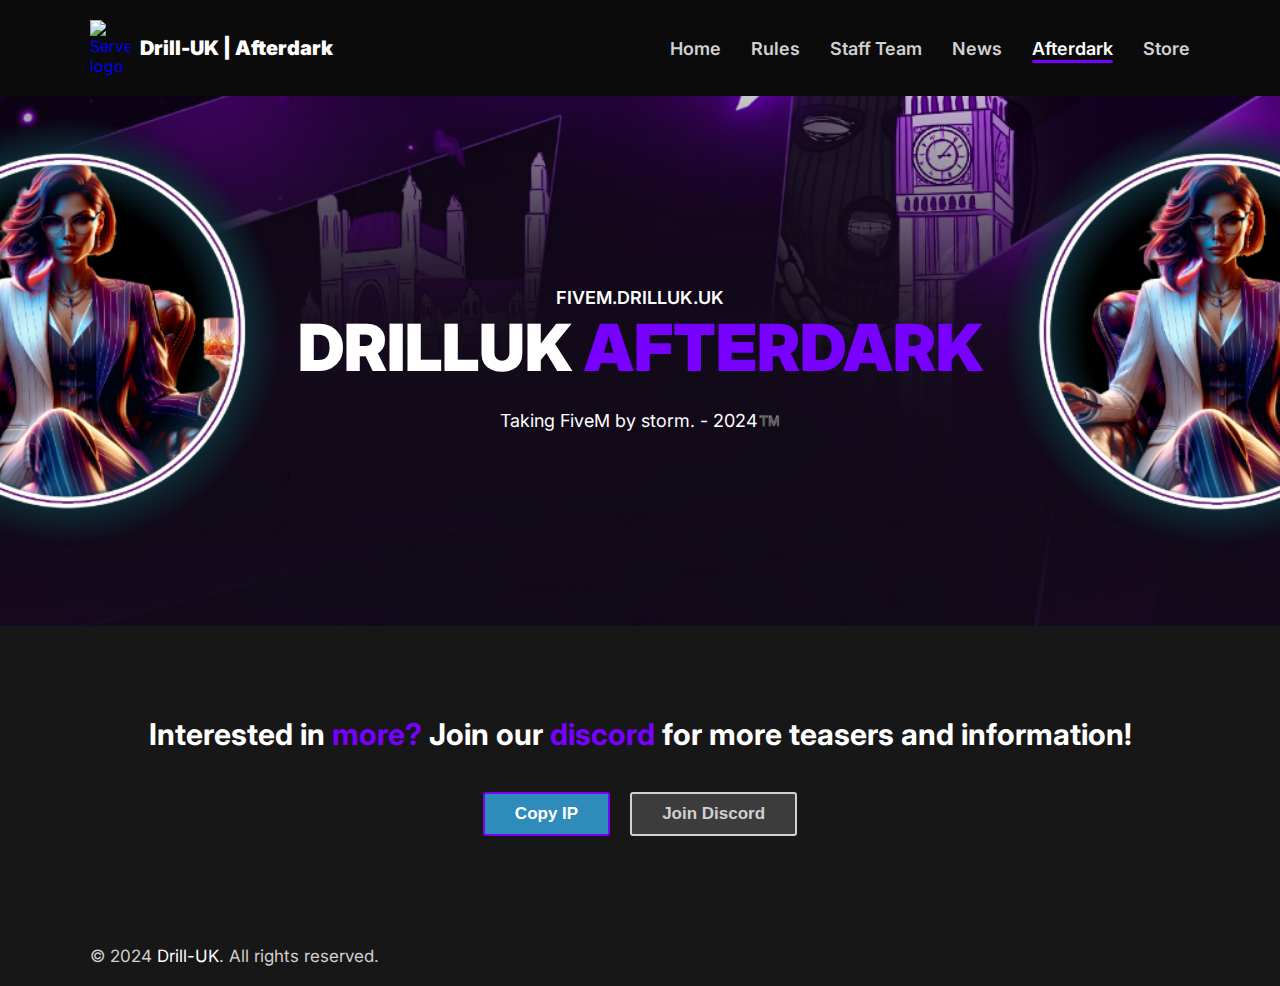
==== afterdark.html @ b443c5f1 "Improved Afterdark Page" ====
<!doctype html>
<html lang="en">
<head>
  <meta charset="UTF-8">
  <meta name="viewport" content="width=device-width, user-scalable=no, initial-scale=1.0, maximum-scale=1.0, minimum-scale=1.0">
  <meta http-equiv="X-UA-Compatible" content="ie=edge">

  <link rel="icon" href="images/logo.png">
  <meta name="description" content="Official DrillUK Website - The UK's #1 FiveM Network">
  <meta name="author" content="Drill UK">

  <link rel="stylesheet" href="css/global.css">
  <link rel="stylesheet" href="css/pages/afterdark.css">

  <title>Drill-UK | Afterdark</title>

       <!-- SEO Tags -->
       <meta name="keywords" content="DrillUK, FiveM, DayZ, gaming network, GTA RP">

       <!-- Social Media Meta Tags -->
    <meta property="og:title" content="Drill-UK | Rules">
    <meta property="og:description" content="Official DrillUK Website - The UK's #1 FiveM Network">
    <meta property="og:image" content="https://i.ibb.co/frv7qCF/drillukseo.png">
    <meta property="og:url" content="https://drilluk.uk">
    <meta name="twitter:title" content="Drill-UK | Rules">
    <meta name="twitter:description" content="Official DrillUK Website - The UK's #1 FiveM Network">
    <meta name="twitter:image" content="https://i.ibb.co/frv7qCF/drillukseo.png">
    <meta name="twitter:card" content="https://i.ibb.co/frv7qCF/drillukseo.png">
    <meta name="twitter:site" content="@drillukfivem">
    <meta name="twitter:creator" content="@drillukfivem">
</head> 

<body>
  <!--Navbar-->
  <div class="navbar">
    <div class="menu-mobile">
      <a href="index.html">
        <div class="logo">
          <img src="images/afterdarkLogo.png" alt="Server logo" class="logo-img">
          <h3 class="server-name">Drill-UK | Afterdark</h3>
        </div>
      </a>
      <div class="hamburger">
        <i class="fa-solid fa-bars"></i>
      </div>
    </div>

    <div class="links">
      <a href="index.html" class="link">Home</a>
      <a href="rules.html" class="link">Rules</a>
      <a href="staff-team.html" class="link">Staff Team</a>
      <a href="news.html" class="link">News</a>
      <a href="#" class="link active">Afterdark</a>
      <a href="https://drill-uk.tebex.io" class="link">Store</a>
    </div>
  </div>

  <!--Header-->
  <section id="header">
    <div class="content">
      <div class="info">
        <p class="fivem-server-ip">fivem.drilluk.uk</p>
        <h1 class="title">DrillUK  <span>Afterdark</span></h1>
      </div>
      <p class="description">
        Taking FiveM by storm. - 2024™️
      </p>
    </div>
  </section>

  <!--Server Join-->
  <section id="join-server">
    <div class="content">
      <h2 class="section-title">Interested in <span>more?</span> Join our <span>discord</span> for more teasers and information!</h2>
      <div class="buttons">
        <button class="copy-ip">Copy IP</button>
        <a href="https://discord.gg/drilluk" class="discord-link"><button class="join-discord">Join Discord</button></a>
      </div>
      <p class="ip-copied">IP was successfully copied!</p>
    </div>
  </section>

  <!--Footer-->
  <footer id="footer">
    <p class="copyright">&copy; 2024 <span class="server-name-footer">Drill-UK</span>. All rights reserved.</p>
    <div class="social-links">
      <a href="https://www.tiktok.com/@drill_uk_fivem?lang=en" class="link tiktok-link"><i class="fa-brands fa-tiktok"></i></a>
      <a href="https://discord.gg/drilluk/" class="link discord-link-footer"><i class="fa-brands fa-discord"></i></a>
    </div>
  </footer>
</body>
<script src="js/afterdark.js"></script>
<script src="https://kit.fontawesome.com/cbf5ee59c8.js" crossorigin="anonymous"></script>
</html>
---- css/global.css ----
@import url('https://fonts.googleapis.com/css2?family=Inter:wght@100;200;300;400;500;600;700;800;900&display=swap'); /*font-family: 'Inter', sans-serif;*/

* {
  margin: 0;
  padding: 0;
  box-sizing: border-box;
  scroll-behavior: smooth;
}

:root {
  --main-font: 'Inter', sans-serif;
  --main-color: #7700ff;
  --background-color: rgb(14, 13, 14);
  --white-color: #FFFFFF;
  --black-color: #000000;
  --description-color: #D2D0D0;

  --green-color: #4AFF6B;
  --ip-copied-background: rgba(74, 255, 107, 0.17);
  --ip-copied-icon-background: rgba(74, 255, 107, 0.5);

  --copy-ip-button-background: rgba(57, 190, 255, 0.7);
  --how-to-join-button-background: rgba(210, 208, 208, 0.2);
  --stats-background: rgba(210, 208, 208, 0.05);
  --stat-icon-background-2: rgba(57, 190, 255, 0.5);

  --scroll-bar: rgba(210, 208, 208, 0.3);
  --scroll-bar-hover: #555555FF;

  --red-color: #FF7C7C;
  --warning-background: rgba(255, 124, 124, 0.17);
  --warning-icon-background: rgba(255, 124, 124, 0.5);
  --warning-color: #F5C1C1;

  /*Admin-Team rank colors*/
  --default-rank-color: rgba(210, 208, 208, 0.3);
}

body {
  background: var(--background-color);
  font-family: var(--main-font);
}

/*Navbar*/
.navbar {
  display: flex;
  width: 100%;
  flex-direction: row;
  justify-content: space-between;
  align-items: center;
  padding: 20px 150px;
  background-color: rgba(0, 0, 0, 0.1);
  transition: 0.3s ease-in-out;
}

.navbar a {
  text-decoration: none;
}

.navbar .menu-mobile {
  display: flex;
  flex-direction: row;
  justify-content: space-between;
  align-items: center;
}

.navbar .menu-mobile .logo {
  display: flex;
  flex-direction: row;
  justify-content: left;
  align-items: center;
  gap: 10px;
}

.navbar .menu-mobile .logo img {
  max-width: 40px;
  height: auto;
}

.navbar .menu-mobile .logo h3 {
  color: var(--white-color);
  font-weight: 900;
  font-size: 20px;
}

.navbar .links {
  display: flex;
  flex-direction: row;
  gap: 30px;
  transition: 0.3s ease-in-out;
}

.navbar .links .link {
  color: var(--description-color);
  font-size: 18px;
  font-weight: 600;
  text-decoration: none;
  position: relative;
  transition: 0.2s;
}

.navbar .links .link.active {
  color: var(--white-color);
}

.navbar .links .link.active::after {
  content: "";
  position: absolute;
  bottom: -4px;
  left: 0;
  width: 100%;
  height: 3px;
  border-radius: 5px;
  background: var(--main-color);
}

.navbar .links .link:not(.active):hover {
  color: var(--white-color);
}

.navbar .menu-mobile .hamburger {
  color: var(--white-color);
  font-size: 20px;
  cursor: pointer;
  transition: 0.5s;
  display: none;
}

.navbar .menu-mobile .hamburger:hover {
  opacity: 0.8;
}

.navbar.active {
  max-height: 1000px;
}

.navbar.active .links {
  opacity: 1;
  z-index: 2;
}

/*Footer*/
#footer {
  padding: 20px 150px;
  width: 100%;
  display: flex;
  flex-direction: row;
  justify-content: space-between;
}

#footer p {
  color: var(--description-color);
  font-size: 17px;
}

#footer p span {
  color: var(--white-color);
}

#footer .social-links {
  display: flex;
  flex-direction: row;
  gap: 15px;
}

#footer .social-links .link {
  color: var(--description-color);
  text-decoration: none;
  font-size: 20px;
  transition: 0.2s;
}

#footer .social-links .link:hover {
  color: var(--white-color);
}

/*Scrollbar*/
::-webkit-scrollbar {
  width: 5px;
}

::-webkit-scrollbar-track {
  background: var(--stats-background);
}

::-webkit-scrollbar-thumb {
  background: var(--scroll-bar);
}

::-webkit-scrollbar-thumb:hover {
  background: var(--scroll-bar-hover);
}

/*Other*/
section:not(#header) .content {
  padding: 90px 150px;
  width: 100%;
}

/*Responsive*/
@media screen and (max-width: 1625px) {
  .navbar {
    padding: 20px 90px;
  }
}

@media screen and (max-width: 819px) {
  .navbar {
    padding: 20px 30px;
  }
}

@media screen and (max-width: 867px) {
  .navbar {
    flex-direction: column;
    gap: 30px;
    max-height: 90px;
  }

  .navbar .menu-mobile {
    width: 100%;
  }

  .navbar .menu-mobile .hamburger {
    display: flex;
  }

  .navbar .links {
    flex-direction: column;
    order: 2;
    width: 100%;
    opacity: 0;
    z-index: -1;
  }
}

@media screen and (max-width: 1625px) {
  section:not(#header) .content {
    padding: 90px;
  }

  #footer {
    padding: 20px 90px;
  }
}

@media screen and (max-width: 819px) {
  section:not(#header) .content {
    padding: 50px 30px;
  }

  #footer {
    padding: 20px 30px;
  }
}

@media screen and (max-width: 564px) {
  #footer {
    flex-direction: column;
    gap: 30px;
    align-items: center;
    justify-content: center;
    text-align: center;
  }
}
---- css/pages/afterdark.css ----
@import "css/global.css";

/*Header*/
#header {
    background: url("../../images/afterdarkLogo2.png") no-repeat fixed center;
    min-width: 100%;
    min-height: 530px;
    height: 50vh;
    background-size: cover;
    -moz-background-size: cover;
    -o-background-size: cover;
    -webkit-background-size: cover;
    z-index: 0;
    display: flex;
    align-items: center;
}

@media screen and (max-width: 768px) {
    #header .content {
        display: flex;
        flex-direction: column;
        align-items: center;
    }
    #header .content .info {
        text-align: center;
    }
}

@media screen and (max-width: 530px) {
    #header .content {
        padding: 150px 30px;
        justify-content: center;
        align-items: center;
    }
    #header .content .info {
        text-align: center;
    }
}

#header .content {
    display: flex;
    flex-direction: column;
    gap: 20px;
    align-items: center;
    justify-content: center;
    padding: 150px;
    width: 100%;
}

#header .content .info {
    display: flex;
    flex-direction: column;
}

#header .content .info .fivem-server-ip,
#header .content .info .title,
#header .content .description {
    color: var(--white-color);
    text-align: center;
}

#header .content .info .fivem-server-ip {
    text-transform: uppercase;
    font-size: 18px;
    font-weight: 600;
}

#header .content .info .title {
    text-transform: uppercase;
    font-size: 65px;
    font-weight: 900;
}

#header .content .info .title span {
    color: var(--main-color);
}

#header .content .description {
    font-size: 18px;
    font-weight: 400;
    max-width: 700px;
    line-height: 1.6;
}

/*Admin-Team*/
#staff-team .content {
    display: flex;
    flex-direction: column;
    gap: 50px;
    align-items: center;
}

#staff-team .group {
    display: flex;
    flex-direction: column;
    gap: 40px;
    align-items: center;
}

#staff-team .group .rank-title {
    font-size: 30px;
    font-weight: 700;
    color: var(--white-color);
    position: relative;
}

#staff-team .group .rank-title::after {
    content: "";
    position: absolute;
    bottom: -10px;
    left: 0;
    width: 100%;
    height: 3px;
    border-radius: 5px;
    background: var(--main-color);
}

#staff-team .group .users {
    display: flex;
    justify-content: center;
    flex-wrap: wrap;
    gap: 40px; /* Adjust the gap between users */
}

#staff-team .group .users .user {
    display: flex;
    flex-direction: column;
    gap: 10px;
    justify-content: center;
    align-items: center;
    text-align: center;
    width: 150px; /* Set a fixed width for each user */
    flex-grow: 1; /* Allow the user to grow within the flex container */
}

#staff-team .group .users .user img {
    width: 100%; /* Set the image width to 100% */
    max-width: 150px; /* Set a max-width for the image */
    height: auto; /* Let the height adjust according to the width */
    object-fit: cover;
    border-radius: 50%;
    margin-bottom: 10px;
}

#staff-team .group .users .user .name {
    color: var(--white-color);
    text-transform: uppercase;
    font-size: 17px;
    font-weight: 700;
}

.rank {
    background: var(--default-rank-color);
    align-items: center;
}

#staff-team .group .users .user .rank {
    color: var(--white-color);
    font-size: 17px;
    width: fit-content;
    padding: 5px 10px;
    text-align: center;
    border-radius: 5px;
    align-content: center;
    align-items: center;
}

.rank {
    background: var(--default-rank-color);
}

/*Footer*/
#footer {
    background: var(--stats-background);
}

/*Responsive*/

/*Header*/
@media screen and (max-width: 1625px) {
    #header .content {
        padding: 150px 90px;
    }
}

@media screen and (max-width: 1361px) {
    #header .content {
        flex-direction: column;
        padding: 120px 90px;
    }
}

@media screen and (max-width: 819px) {
    #header .content {
        padding: 150px 30px;
    }

    #header .content .info .fivem-server-ip {
        font-size: 15px;
    }

    #header .content .info .title {
        font-size: 40px;
    }

    #header .content .info .description {
        font-size: 16px;
    }
}

@media screen and (max-width: 530px) {
    #header .content {
        justify-content: center;
        align-items: center;
    }

    #header .content .info .title {
        font-size: 30px;
    }
}

/* Responsive */
@media screen and (max-width: 530px) {
    #staff-team .group .users {
        display: flex;
        justify-content: center;
        flex-wrap: wrap;
    }

    #staff-team .group .users .user {
        width: calc(50% - 10px);
        max-width: none;
        display: flex;
        justify-content: center;
        align-items: center;
        text-align: center;
        margin-bottom: 20px;
    }

    #staff-team .group .users .user img {
        width: 80px;
        height: 80px;
        object-fit: cover;
        border-radius: 50%;
        margin-bottom: 10px;
    }

    #staff-team .group .users .user .name,
    #staff-team .group .users .user .rank {
        font-size: 14px;
    }
}

/*Admin-Team*/
@media screen and (max-width: 390px) {
    #staff-team .group .users .user img {
        max-width: 100%;
    }

    #staff-team .group .users .user .name {
        font-size: 20px;
    }
}

/*Rules*/
@media screen and (max-width: 462px) {
    #rules .warning {
        flex-direction: column;
        gap: 20px;
        text-align: center;
    }
}

/*Server Join*/
@media screen and (max-width: 380px) {
    #join-server .content .buttons {
        flex-direction: column;
        width: 100%;
    }
}

/*Server Join*/
#join-server{
    background: var(--stats-background);
    min-width: 100%;
    height: 100%;
    display: flex;
    align-items: center;
}

#join-server .content {
    display: flex;
    flex-direction: column;
    justify-content: center;
    align-items: center;
    gap: 40px;
}

#join-server .content .section-title {
    font-size: 30px;
    font-weight: 700;
    color: var(--white-color);
    position: relative;
    text-align: center;
}

#join-server .content .section-title span {
    color: var(--main-color);
}

#join-server .content .buttons {
    display: flex;
    flex-direction: row;
    gap: 20px;
}

#join-server .content .buttons .copy-ip {
    background: var(--copy-ip-button-background);
    border: 2px solid var(--main-color);
    border-radius: 3px;
    padding: 10px 30px;
    color: var(--white-color);
    font-size: 17px;
    font-weight: 600;
    cursor: pointer;
    transition: 0.2s;
}

#join-server .content .buttons .join-discord {
    background: var(--how-to-join-button-background);
    border: 2px solid var(--description-color);
    border-radius: 3px;
    padding: 10px 30px;
    color: var(--description-color);
    font-size: 17px;
    font-weight: 600;
    cursor: pointer;
    transition: 0.2s;
}

#join-server .content .buttons .copy-ip:hover, #join-server .content .buttons .join-discord:hover {
    opacity: 0.8;
}

#join-server .content .ip-copied {
    color: var(--green-color);
    background: var(--ip-copied-background);
    padding: 10px 20px;
    width: fit-content;
    border-radius: 5px;
    font-size: 17px;
    display: none;
}

#join-server .content .ip-copied.active {
    display: flex;
}

#join-server .content .ip-copied.error {
    background: var(--warning-background);
    color: var(--red-color);
}

/*Admin-Team*/
#staff-team .content {
    display: flex;
    flex-direction: column;
    gap: 50px;
    align-items: center;
}

#staff-team .group {
    display: flex;
    flex-direction: column;
    gap: 40px;
    align-items: center;
}

#staff-team .group .rank-title {
    font-size: 30px;
    font-weight: 700;
    color: var(--white-color);
    position: relative;
}

#staff-team .group .rank-title::after {
    content: "";
    position: absolute;
    bottom: -10px;
    left: 0;
    width: 100%;
    height: 3px;
    border-radius: 5px;
    background: var(--main-color);
}

#staff-team .group .users {
    display: flex;
    justify-content: center;
    flex-wrap: wrap;
    gap: 40px; /* Adjust the gap between users */
}

#staff-team .group .users .user {
    display: flex;
    flex-direction: column;
    gap: 10px;
    justify-content: center;
    align-items: center;
    text-align: center;
    width: 150px; /* Set a fixed width for each user */
    flex-grow: 1; /* Allow the user to grow within the flex container */
}

#staff-team .group .users .user img {
    width: 100%; /* Set the image width to 100% */
    max-width: 150px; /* Set a max-width for the image */
    height: auto; /* Let the height adjust according to the width */
    object-fit: cover;
    border-radius: 50%;
    margin-bottom: 10px;
}

#staff-team .group .users .user .name {
    color: var(--white-color);
    text-transform: uppercase;
    font-size: 17px;
    font-weight: 700;
}

.rank {
    background: var(--default-rank-color);
    align-items: center;
}

#staff-team .group .users .user .rank {
    color: var(--white-color);
    font-size: 17px;
    width: fit-content;
    padding: 5px 10px;
    text-align: center;
    border-radius: 5px;
    align-content: center;
    align-items: center;
}

.rank {
    background: var(--default-rank-color);
}

/*Footer*/
#footer {
    background: var(--stats-background);
}
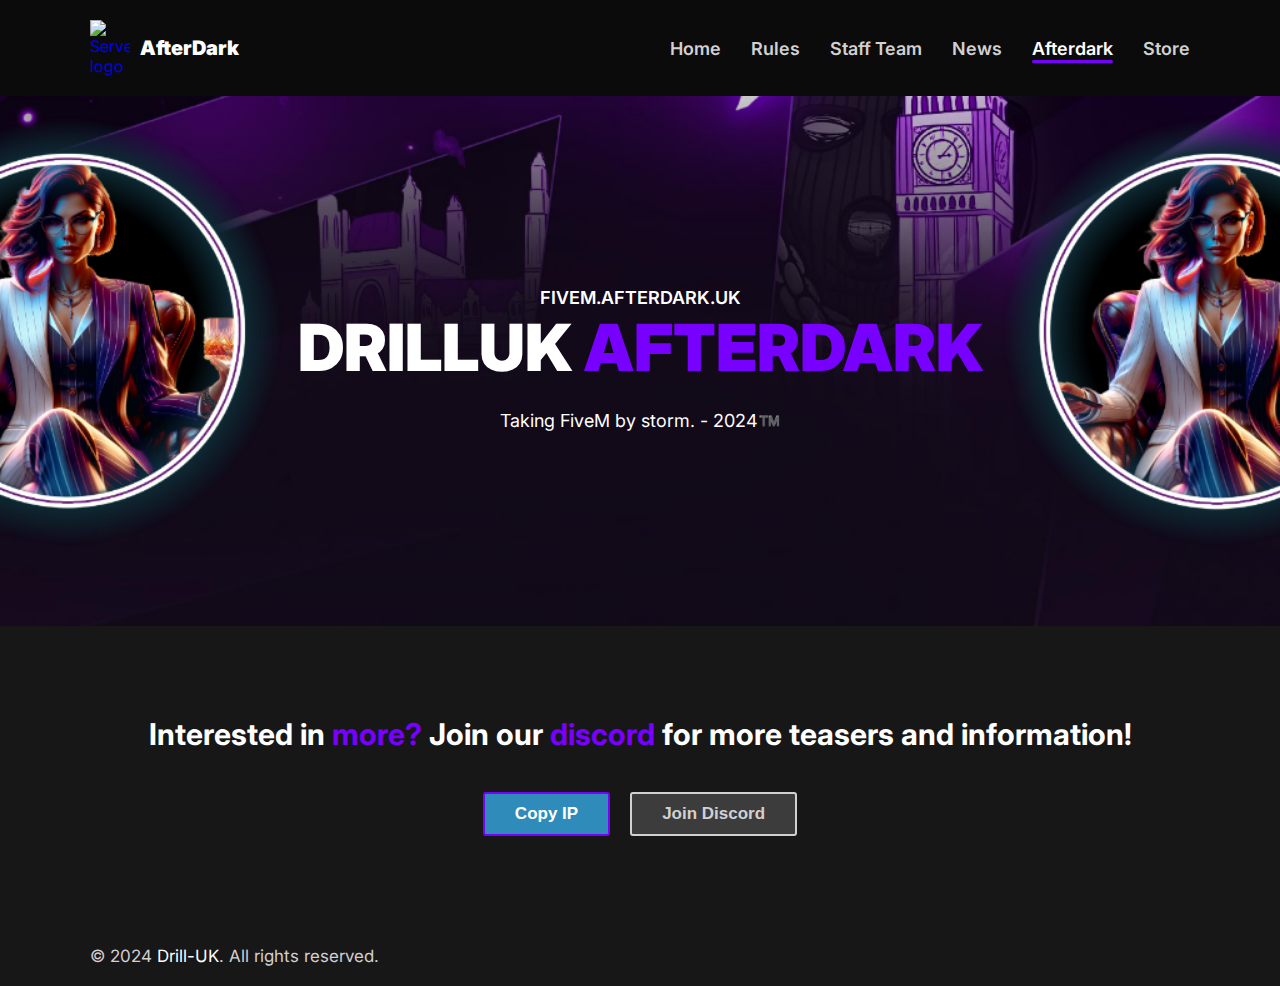
==== commit 76f8bd17: "Fixed Site #2" ====
--- a/afterdark.html
+++ b/afterdark.html
@@ -89,6 +89,6 @@
     </div>
   </footer>
 </body>
-<script src="js/afterdark.js"></script>
+<script src="js/fivem-serious.js"></script>
 <script src="https://kit.fontawesome.com/cbf5ee59c8.js" crossorigin="anonymous"></script>
 </html>--- a/css/pages/afterdark.css
+++ b/css/pages/afterdark.css
@@ -5,7 +5,7 @@
     background: url("../../images/afterdarkLogo2.png") no-repeat fixed center;
     min-width: 100%;
     min-height: 530px;
-    height: 50vh;
+    height: 40vh;
     background-size: cover;
     -moz-background-size: cover;
     -o-background-size: cover;
